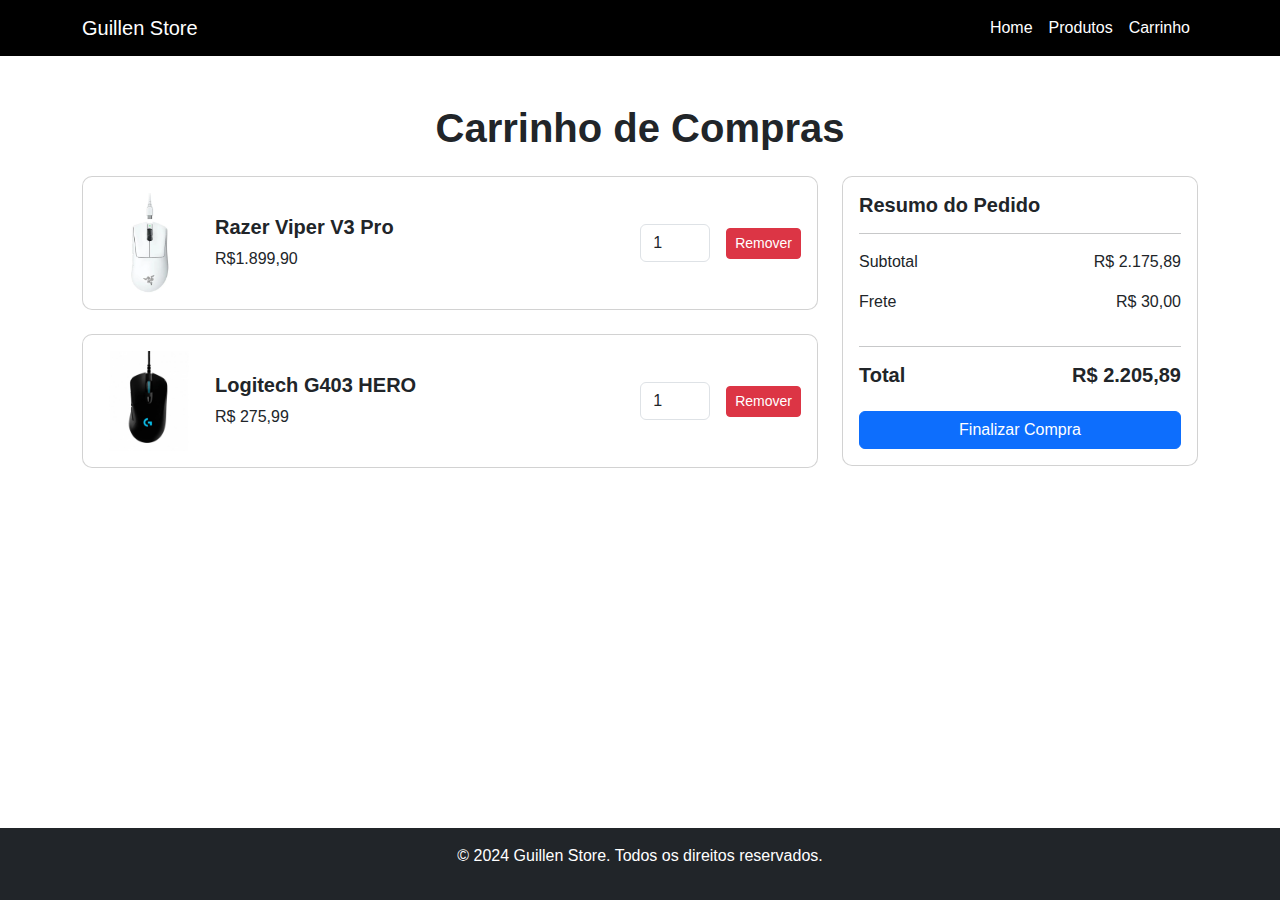
==== cart.html @ 67046568 "first commit" ====
<!DOCTYPE html>
<html lang="en">
<head>
    <meta charset="UTF-8">
    <meta name="viewport" content="width=device-width, initial-scale=1.0">
    <title>Guillen Store - Carrinho de Compras</title>
    <!-- Bootstrap CSS -->
    <link href="https://cdn.jsdelivr.net/npm/bootstrap@5.3.0-alpha3/dist/css/bootstrap.min.css" rel="stylesheet">
    <!-- Custom CSS -->
    <link rel="stylesheet" href="style.css">
</head>
<body>
    <nav class="navbar navbar-expand-lg navbar-dark bg-dark">
        <div class="container">
            <a class="navbar-brand" href="index.html">Guillen Store</a>
            <button class="navbar-toggler" type="button" data-bs-toggle="collapse" data-bs-target="#navbarNav">
                <span class="navbar-toggler-icon"></span>
            </button>
            <div class="collapse navbar-collapse" id="navbarNav">
                <ul class="navbar-nav ms-auto">
                    <li class="nav-item"><a id="nav-home" class="nav-link" href="index.html">Home</a></li>
                    <li class="nav-item"><a id="nav-produtos" class="nav-link" href="produtos.html">Produtos</a></li>
                    <li class="nav-item"><a id="nav-carrinho" class="nav-link" href="cart.html">Carrinho</a></li>

                </ul>
            </div>
        </div>
    </nav>

    <!-- Carrinho de Compras -->
    <div class="container py-5">
        <h1 class="text-center mb-4">Carrinho de Compras</h1>
        <div class="row">
            <div class="col-lg-8">
                <div class="card mb-4">
                    <div class="card-body">
                        <!-- Produto 1 -->
                        <div class="d-flex align-items-center">
                            <img src="/img/v31.webp" alt="Produto 1" class="img-fluid rounded" width="100">
                            <div class="ms-3">
                                <h5>Razer Viper V3 Pro</h5>
                                <p class="mb-0">R$1.899,90</p>
                            </div>
                            <div class="ms-auto">
                                <input type="number" class="form-control" value="1" min="1" style="width: 70px;">
                            </div>
                            <button class="btn btn-danger btn-sm ms-3">Remover</button>
                        </div>
                    </div>
                </div>

                <!-- Produto 2 -->
                <div class="card mb-4">
                    <div class="card-body">
                        <div class="d-flex align-items-center">
                            <img src="/img/g403.webp" alt="Produto 2" class="img-fluid rounded" width="100">
                            <div class="ms-3">
                                <h5>Logitech G403 HERO</h5>
                                <p class="mb-0">R$ 275,99</p>
                            </div>
                            <div class="ms-auto">
                                <input type="number" class="form-control" value="1" min="1" style="width: 70px;">
                            </div>
                            <button class="btn btn-danger btn-sm ms-3">Remover</button>
                        </div>
                    </div>
                </div>
            </div>

            <!-- Resumo do Pedido -->
            <div class="col-lg-4">
                <div class="card">
                    <div class="card-body">
                        <h5 class="card-title">Resumo do Pedido</h5>
                        <hr>
                        <div class="d-flex justify-content-between">
                            <p>Subtotal</p>
                            <p>R$ 2.175,89</p>
                        </div>
                        <div class="d-flex justify-content-between">
                            <p>Frete</p>
                            <p>R$ 30,00</p>
                        </div>
                        <hr>
                        <div class="d-flex justify-content-between">
                            <h5>Total</h5>
                            <h5>R$ 2.205,89</h5>
                        </div>
                        <button class="btn btn-primary w-100 mt-3">Finalizar Compra</button>
                    </div>
                </div>
            </div>
        </div>
    </div>

    <!-- Footer -->
    <footer class="footer bg-dark text-white text-center py-3">
        <div class="container">
            <p>&copy; 2024 Guillen Store. Todos os direitos reservados.</p>
        </div>
    </footer>

    <!-- Bootstrap JS -->
    <script src="script.js"></script>

    <script src="https://cdn.jsdelivr.net/npm/bootstrap@5.3.0-alpha3/dist/js/bootstrap.bundle.min.js"></script>
</body>
</html>
---- style.css ----
/* Configurações gerais */
* {
    font-family: Arial, sans-serif;
    margin: 0;
    padding: 0;
    box-sizing: border-box;
}

/* Garantir que a altura do body ocupe 100% da tela */
html, body {
    height: 100%;
}

/* Layout flexbox para empurrar o footer para o final */
body {
    display: flex;
    flex-direction: column;
}

/* Ajusta a altura mínima do container principal */
.container {
    flex: 1; /* Faz o container expandir para ocupar o espaço restante */
}

/* Estilos para o hero */
.hero {
    position: relative;
    background: url('https://images6.alphacoders.com/317/thumb-1920-317353.jpg') no-repeat center center;
    background-size: cover;
    color: white;
    text-align: center;
    padding: 120px 20px;
}

.hero::before {
    content: '';
    position: absolute;
    top: 0;
    left: 0;
    width: 100%;
    height: 100%;
    background: rgba(0, 0, 0, 0.6);
    z-index: 1;
}

.hero h1 {
    font-size: 4rem;
    font-weight: bold;
    position: relative;
    z-index: 2;
    margin-bottom: 20px;
}

.hero p {
    font-size: 1.5rem;
    position: relative;
    z-index: 2;
    margin-bottom: 30px;
}

.hero a {
    font-size: 1rem;
    position: relative;
    z-index: 2;
}


.navbar {
    background-color: #000 !important;
}

.nav-link {
    color: #fff !important;
    transition: color 0.3s;
}

.nav-link:hover {
    color: #aaa !important;
}


.nav-link.active {
    font-weight: bold;
    color: #00aaff !important;
}


/* Produtos (hover effect) */
.product-card {
    transition: transform 0.3s;
}

.product-card:hover {
    transform: scale(1.05);
}

/* Footer */
.footer {
    background-color: #222;
    color: #aaa;
    text-align: center;
    padding: 20px 0;
}

/* Cards */
.card {
    border-radius: 10px;
}

/* Fontes */
h1, h5 {
    font-weight: bold;
}
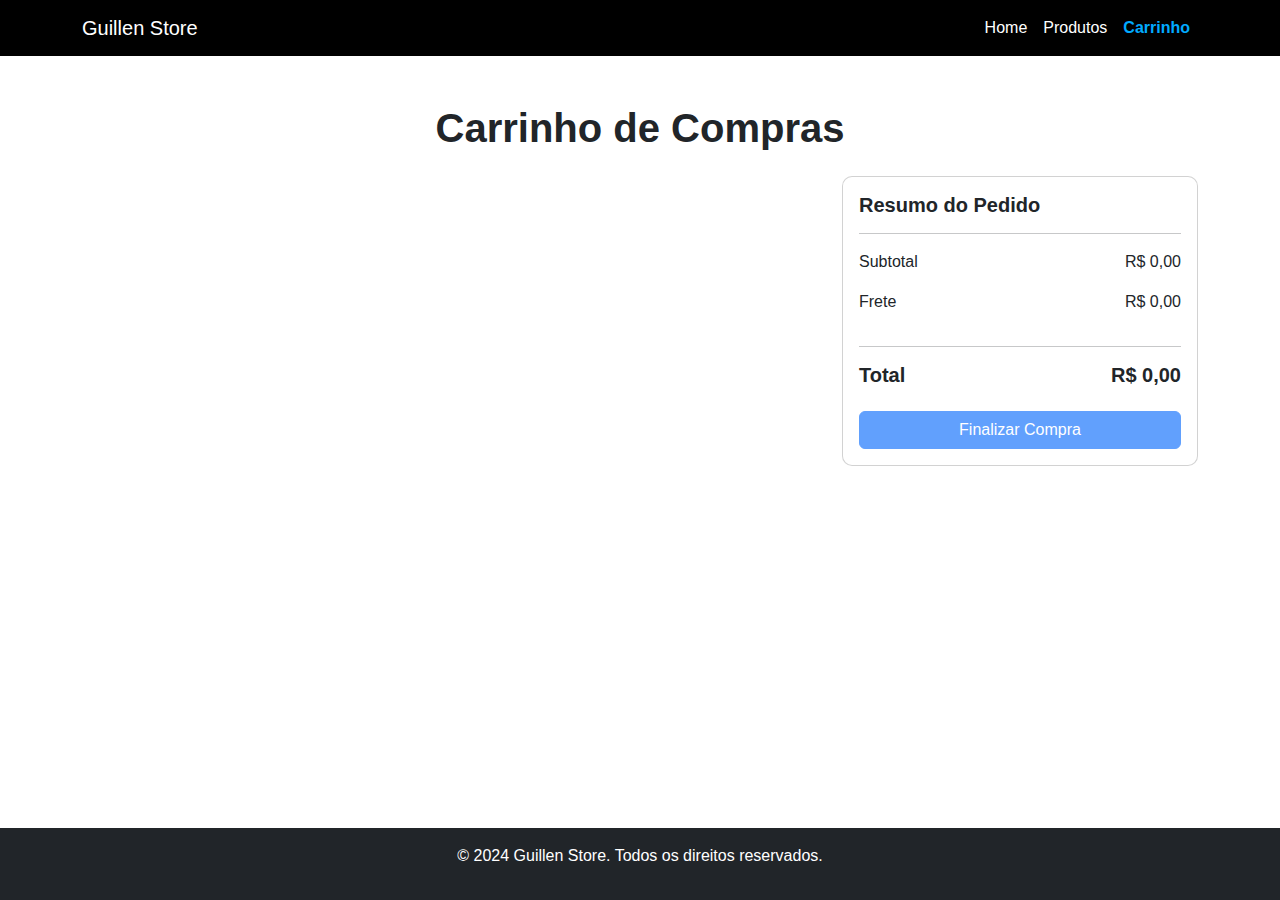
==== commit f651f77f: "aaaaaaaaaaaaaaaa" ====
--- a/cart.html
+++ b/cart.html
@@ -19,9 +19,8 @@
             <div class="collapse navbar-collapse" id="navbarNav">
                 <ul class="navbar-nav ms-auto">
                     <li class="nav-item"><a id="nav-home" class="nav-link" href="index.html">Home</a></li>
-                    <li class="nav-item"><a id="nav-produtos" class="nav-link" href="produtos.html">Produtos</a></li>
-                    <li class="nav-item"><a id="nav-carrinho" class="nav-link" href="cart.html">Carrinho</a></li>
-
+                    <li class="nav-item"><a id="nav-produtos" class="nav-link" href="#produtos">Produtos</a></li>
+                    <li class="nav-item"><a id="nav-carrinho" class="nav-link active" href="cart.html">Carrinho</a></li>
                 </ul>
             </div>
         </div>
@@ -31,39 +30,10 @@
     <div class="container py-5">
         <h1 class="text-center mb-4">Carrinho de Compras</h1>
         <div class="row">
+            <!-- Lista de Produtos no Carrinho -->
             <div class="col-lg-8">
-                <div class="card mb-4">
-                    <div class="card-body">
-                        <!-- Produto 1 -->
-                        <div class="d-flex align-items-center">
-                            <img src="/img/v31.webp" alt="Produto 1" class="img-fluid rounded" width="100">
-                            <div class="ms-3">
-                                <h5>Razer Viper V3 Pro</h5>
-                                <p class="mb-0">R$1.899,90</p>
-                            </div>
-                            <div class="ms-auto">
-                                <input type="number" class="form-control" value="1" min="1" style="width: 70px;">
-                            </div>
-                            <button class="btn btn-danger btn-sm ms-3">Remover</button>
-                        </div>
-                    </div>
-                </div>
-
-                <!-- Produto 2 -->
-                <div class="card mb-4">
-                    <div class="card-body">
-                        <div class="d-flex align-items-center">
-                            <img src="/img/g403.webp" alt="Produto 2" class="img-fluid rounded" width="100">
-                            <div class="ms-3">
-                                <h5>Logitech G403 HERO</h5>
-                                <p class="mb-0">R$ 275,99</p>
-                            </div>
-                            <div class="ms-auto">
-                                <input type="number" class="form-control" value="1" min="1" style="width: 70px;">
-                            </div>
-                            <button class="btn btn-danger btn-sm ms-3">Remover</button>
-                        </div>
-                    </div>
+                <div id="cart-container">
+                    <!-- Os itens do carrinho serão carregados dinamicamente pelo script.js -->
                 </div>
             </div>
 
@@ -73,20 +43,23 @@
                     <div class="card-body">
                         <h5 class="card-title">Resumo do Pedido</h5>
                         <hr>
-                        <div class="d-flex justify-content-between">
-                            <p>Subtotal</p>
-                            <p>R$ 2.175,89</p>
+                        <div id="summary-container">
+                            <!-- Resumo do pedido será gerado dinamicamente -->
+                            <div class="d-flex justify-content-between">
+                                <p>Subtotal</p>
+                                <p id="subtotal">R$ 0,00</p>
+                            </div>
+                            <div class="d-flex justify-content-between">
+                                <p>Frete</p>
+                                <p id="frete">R$ 0,00</p>
+                            </div>
+                            <hr>
+                            <div class="d-flex justify-content-between">
+                                <h5>Total</h5>
+                                <h5 id="total">R$ 0,00</h5>
+                            </div>
+                            <button id="finalizar-compra" class="btn btn-primary w-100 mt-3" disabled>Finalizar Compra</button>
                         </div>
-                        <div class="d-flex justify-content-between">
-                            <p>Frete</p>
-                            <p>R$ 30,00</p>
-                        </div>
-                        <hr>
-                        <div class="d-flex justify-content-between">
-                            <h5>Total</h5>
-                            <h5>R$ 2.205,89</h5>
-                        </div>
-                        <button class="btn btn-primary w-100 mt-3">Finalizar Compra</button>
                     </div>
                 </div>
             </div>
@@ -102,7 +75,6 @@
 
     <!-- Bootstrap JS -->
     <script src="script.js"></script>
-
     <script src="https://cdn.jsdelivr.net/npm/bootstrap@5.3.0-alpha3/dist/js/bootstrap.bundle.min.js"></script>
 </body>
 </html>
--- a/style.css
+++ b/style.css
@@ -87,6 +87,8 @@
 
 /* Produtos (hover effect) */
 .product-card {
+    margin: 0 auto;
+    max-width: 95%;
     transition: transform 0.3s;
 }
 
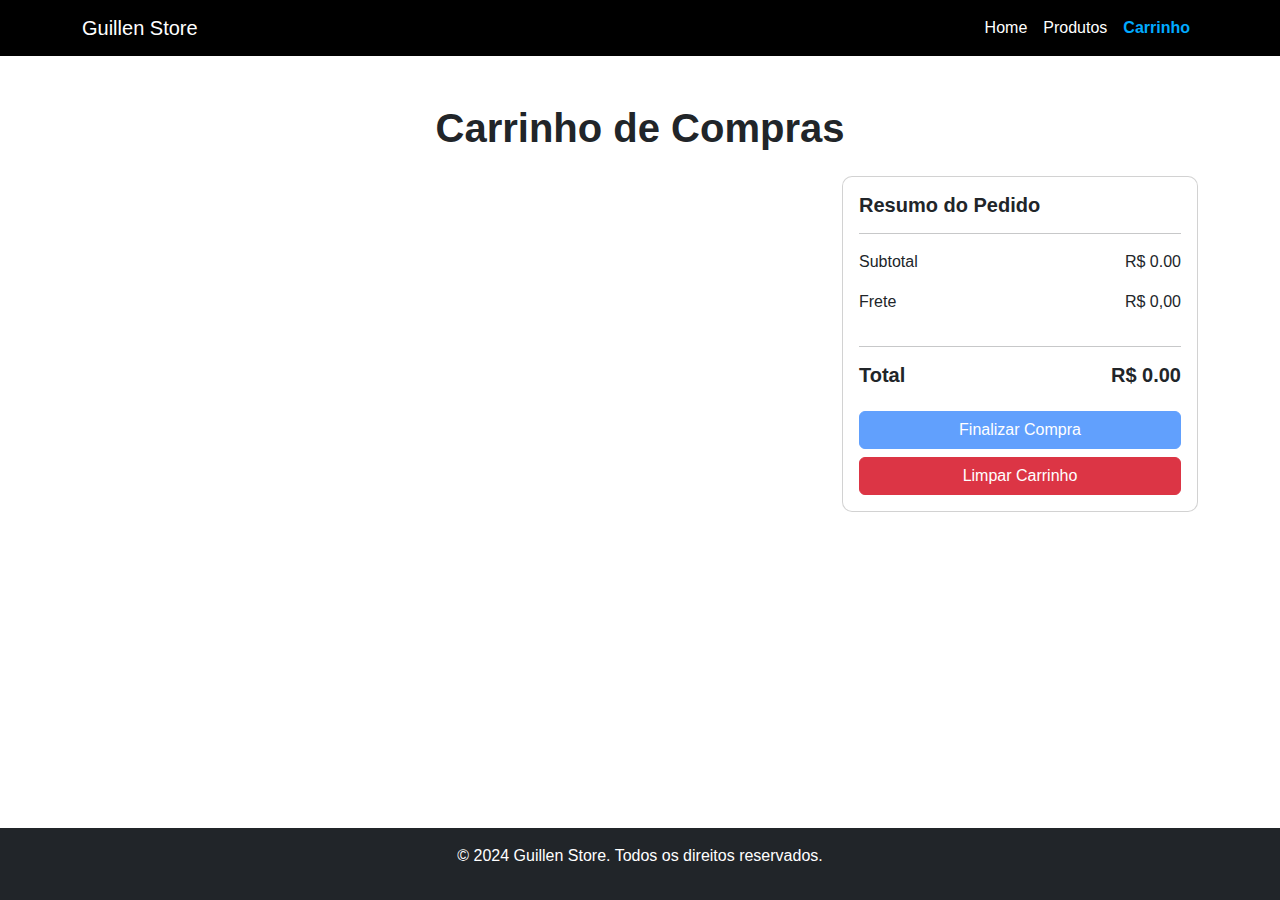
==== commit 283f64cd: "SOU GENIO" ====
--- a/cart.html
+++ b/cart.html
@@ -32,7 +32,7 @@
         <div class="row">
             <!-- Lista de Produtos no Carrinho -->
             <div class="col-lg-8">
-                <div id="cart-container">
+                <div id="cart-container" class="row g-4">
                     <!-- Os itens do carrinho serão carregados dinamicamente pelo script.js -->
                 </div>
             </div>
@@ -44,7 +44,6 @@
                         <h5 class="card-title">Resumo do Pedido</h5>
                         <hr>
                         <div id="summary-container">
-                            <!-- Resumo do pedido será gerado dinamicamente -->
                             <div class="d-flex justify-content-between">
                                 <p>Subtotal</p>
                                 <p id="subtotal">R$ 0,00</p>
@@ -60,6 +59,7 @@
                             </div>
                             <button id="finalizar-compra" class="btn btn-primary w-100 mt-3" disabled>Finalizar Compra</button>
                         </div>
+                        <button id="clear-cart" class="btn btn-danger w-100 mt-2">Limpar Carrinho</button>
                     </div>
                 </div>
             </div>
@@ -74,7 +74,7 @@
     </footer>
 
     <!-- Bootstrap JS -->
-    <script src="script.js"></script>
+    <script type="module" src="script.js"></script>
     <script src="https://cdn.jsdelivr.net/npm/bootstrap@5.3.0-alpha3/dist/js/bootstrap.bundle.min.js"></script>
 </body>
 </html>
--- a/style.css
+++ b/style.css
@@ -113,3 +113,9 @@
 h1, h5 {
     font-weight: bold;
 }
+.cart-img {
+    width: 200px; /* Define a largura fixa */
+    height: 200px; /* Define a altura fixa */
+    object-fit: cover; /* Garante que a imagem se ajuste ao tamanho sem distorcer */
+    margin-right: 15px; /* Espaçamento entre a imagem e o texto */
+}
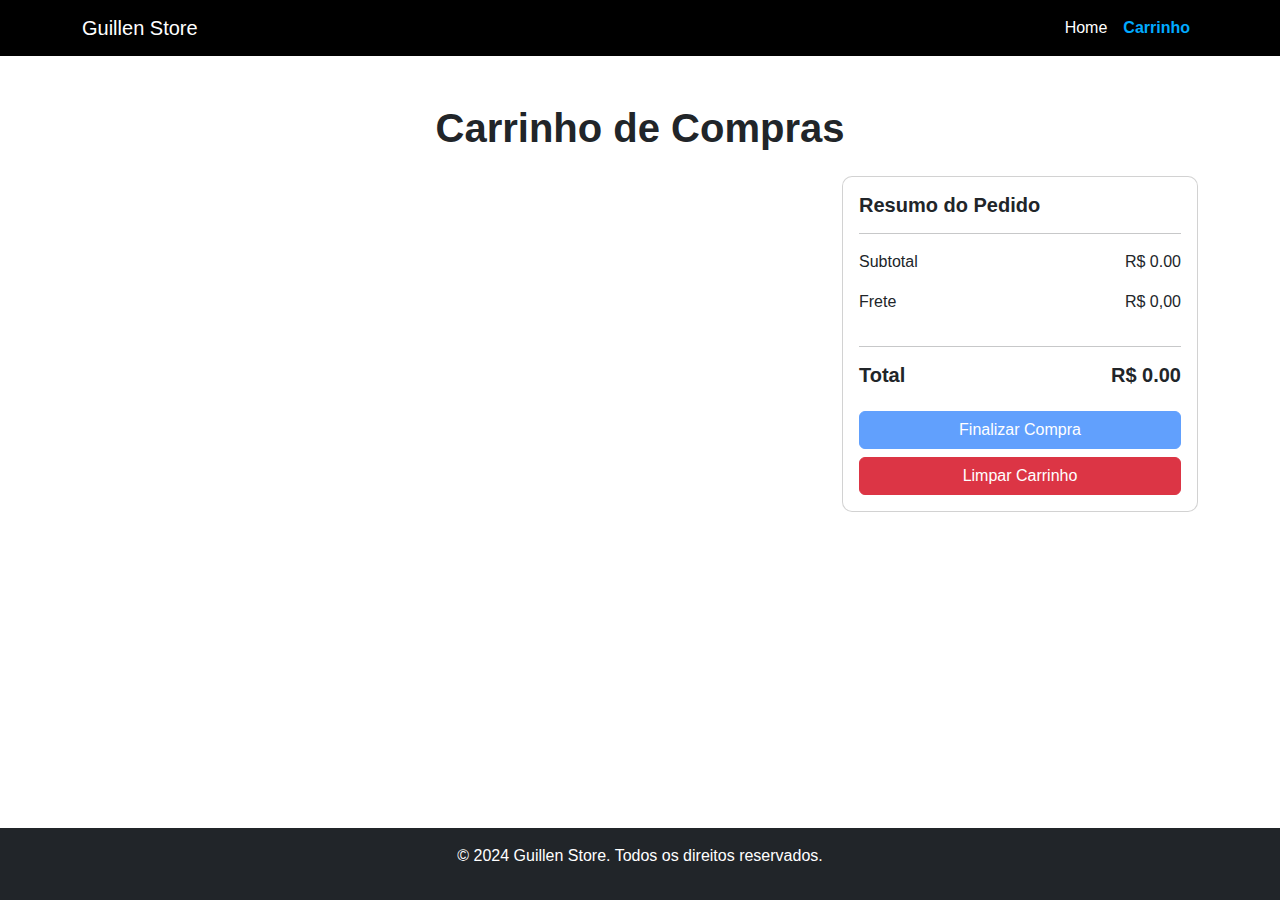
==== commit 87fce1f2: "finalizando projeto" ====
--- a/cart.html
+++ b/cart.html
@@ -19,7 +19,6 @@
             <div class="collapse navbar-collapse" id="navbarNav">
                 <ul class="navbar-nav ms-auto">
                     <li class="nav-item"><a id="nav-home" class="nav-link" href="index.html">Home</a></li>
-                    <li class="nav-item"><a id="nav-produtos" class="nav-link" href="#produtos">Produtos</a></li>
                     <li class="nav-item"><a id="nav-carrinho" class="nav-link active" href="cart.html">Carrinho</a></li>
                 </ul>
             </div>
